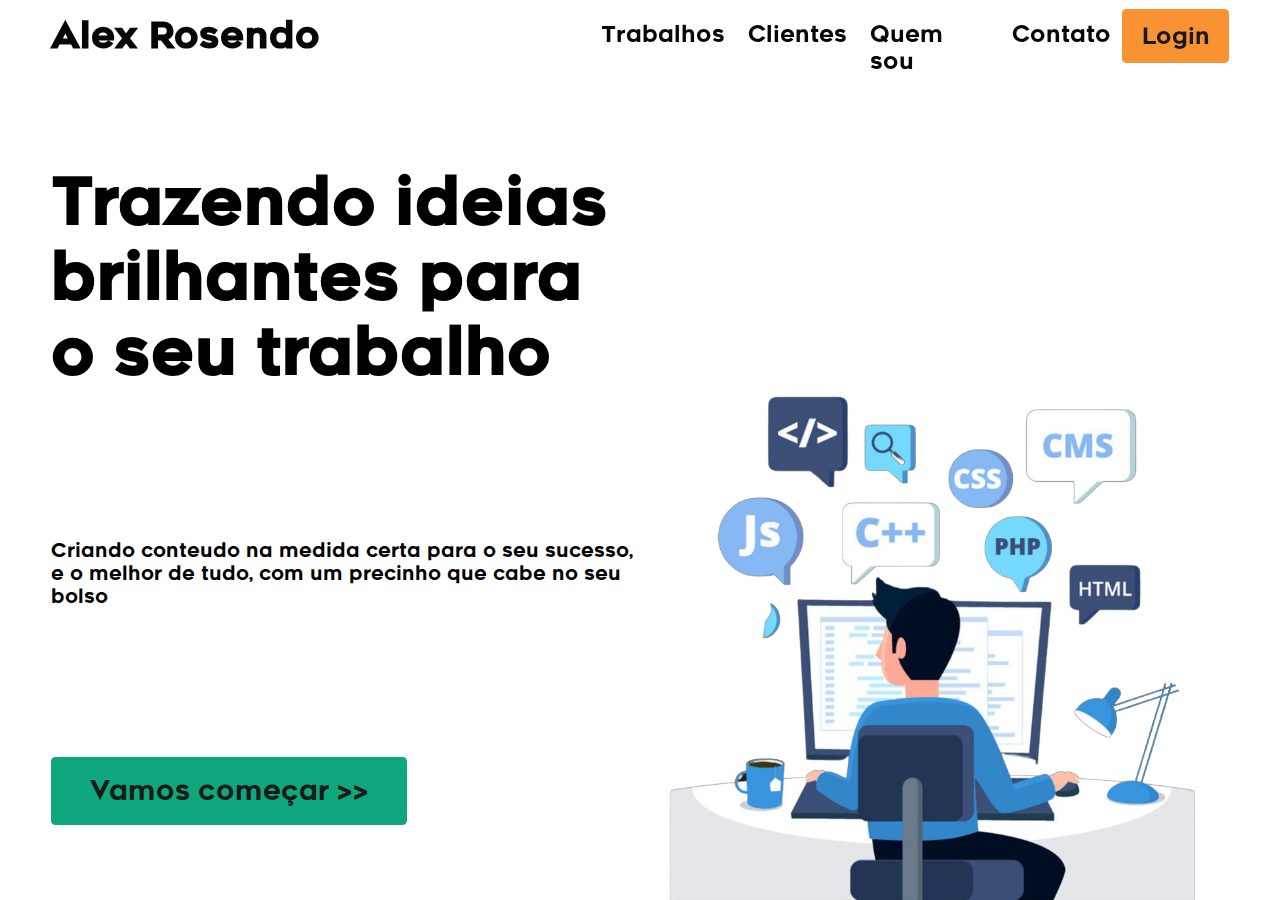
==== index.html @ 60f54d8a "primeiro commit" ====
<!DOCTYPE html>
<html lang="en">
<head>
    <meta charset="UTF-8">
    <meta http-equiv="X-UA-Compatible" content="IE=edge">
    <meta name="viewport" content="width=device-width, initial-scale=1.0">
    <link rel="stylesheet" href="style.css">
    <title>Document</title>
</head>
<body>
    <header>
        <div id="logo"><h1>Alex Rosendo</h1></div>
        <div id="menu-topo">
            <a class="botao-menu-topo" href="#">Trabalhos</a>
            <a class="botao-menu-topo" href="#">Clientes</a>
            <a class="botao-menu-topo" href="#">Quem sou</a>
            <a class="botao-menu-topo" href="#">Contato</a>
            <a id="botao-area-cliente" href="#">Login</a>
        </div>
    </header>
    <div id="conteudo">
        <div id="conteudo-one">
            <div id="co-one">
                <h1>Trazendo ideias brilhantes para o seu trabalho</h1>
                <p>Criando conteudo na medida certa para o seu sucesso, e o melhor de tudo, com um precinho que cabe no seu bolso</p>
                <div id="caixa-botao">
                    <a href="#" id="cta-one">Vamos começar >></a>
                </div>
            </div>
            <div id="co-two">
                <div id="controle-img">
                    <img src="imgs/dev-one.png" alt="">
                </div>
            </div>
        </div>
    </div>
</body>
</html>
---- style.css ----
/*fontes personalizadas*/
@font-face {
    font-family: 'Renogare-Regular';
    src: url(fonts/Renogare-Regular.otf) format('opentype');
    font-weight: normal;
    font-style: normal;
}

/*seletor universal*/
*{
    padding: 0;
    margin: 0;
    box-sizing: border-box;
    list-style: none;
    text-decoration: none;
    color: #080707;
    font-family: 'Renogare-Regular', 'Lucida Sans Unicode', 'Lucida Grande', 'Lucida Sans', Arial, sans-serif;
}

body{
    display: flex;
    flex-direction: column;
}

/*Inicio da formatação do header*/
header{
    background-color: #ffffff;
    display: flex;
    padding: 0 4vw;
    height: 8vh;
    align-items: center;
    justify-content: space-between;
    position: fixed;
    width: 100%;
}

header h1{
    font-size: 4vh;
}

#menu-topo{
    width: 50vw;
    height: 6vh;
    display: flex;
    justify-content: space-between;
    font-size: 2.5vh;
}

.botao-menu-topo{
    padding: 1.3vh;
}

.botao-menu-topo:hover{
    border-bottom: 2px solid rgb(26, 26, 26);
    padding: 1.4vh;
    font-size: 3vh;
    transition: 0.15s;

}

#botao-area-cliente{
    background-color: #f99232;
    color: rgb(26, 26, 26);
    display: flex;
    align-items: center;
    padding: 1.3vh 1.5vw;
    border-radius: 0.5vh;
}

#botao-area-cliente:hover{
    background-color: #095acf;
    color: #fff;
}

/*
Inicio da formatação do conteúdo

- Aonde se começa com CO é a abreviação de "ConteudoOne"
*/

/*Inicio da formatação do conteúdo One*/
#conteudo-one{
    width: 100%;
    height: 100vh;
    padding: 0 4vw;
    display: flex;
}

#co-one{
    width: 50vw;
    display: flex;
    flex-direction: column;
    justify-content: space-around;
}

#co-one h1{
    font-size: 5vw;
    font-family: 'Renogare-Regular';
    font-weight: 900;
    color: black;
}

#co-one p{
    font-size: 1.5vw;
    font-family: 'Renogare-Regular';
    color: black;
    background: url();
}

#co-two{
    width: 50vw;
}

#co-one, #co-two{
    padding-top: 10vh;
}

#cta-one{
    background-color: #10a77e;
    color: rgb(26, 26, 26);
    padding: 2vh 3vw;
    border-radius: 0.5vh;
    font-size: 3vh;
}

#caixa-botao{
    display: flex;
    justify-content: start;
}

/*Inicio da formatação do conteúdo Two*/

#co-two{
    width: 50vw;
    box-sizing: border-box;
    align-self: flex-end;
}

#controle-img{
    display: flex;
    justify-content: center;
    align-self: flex-end;
}

#controle-img img{
    display: block;
    width: 90%;
    height: 80%;
}
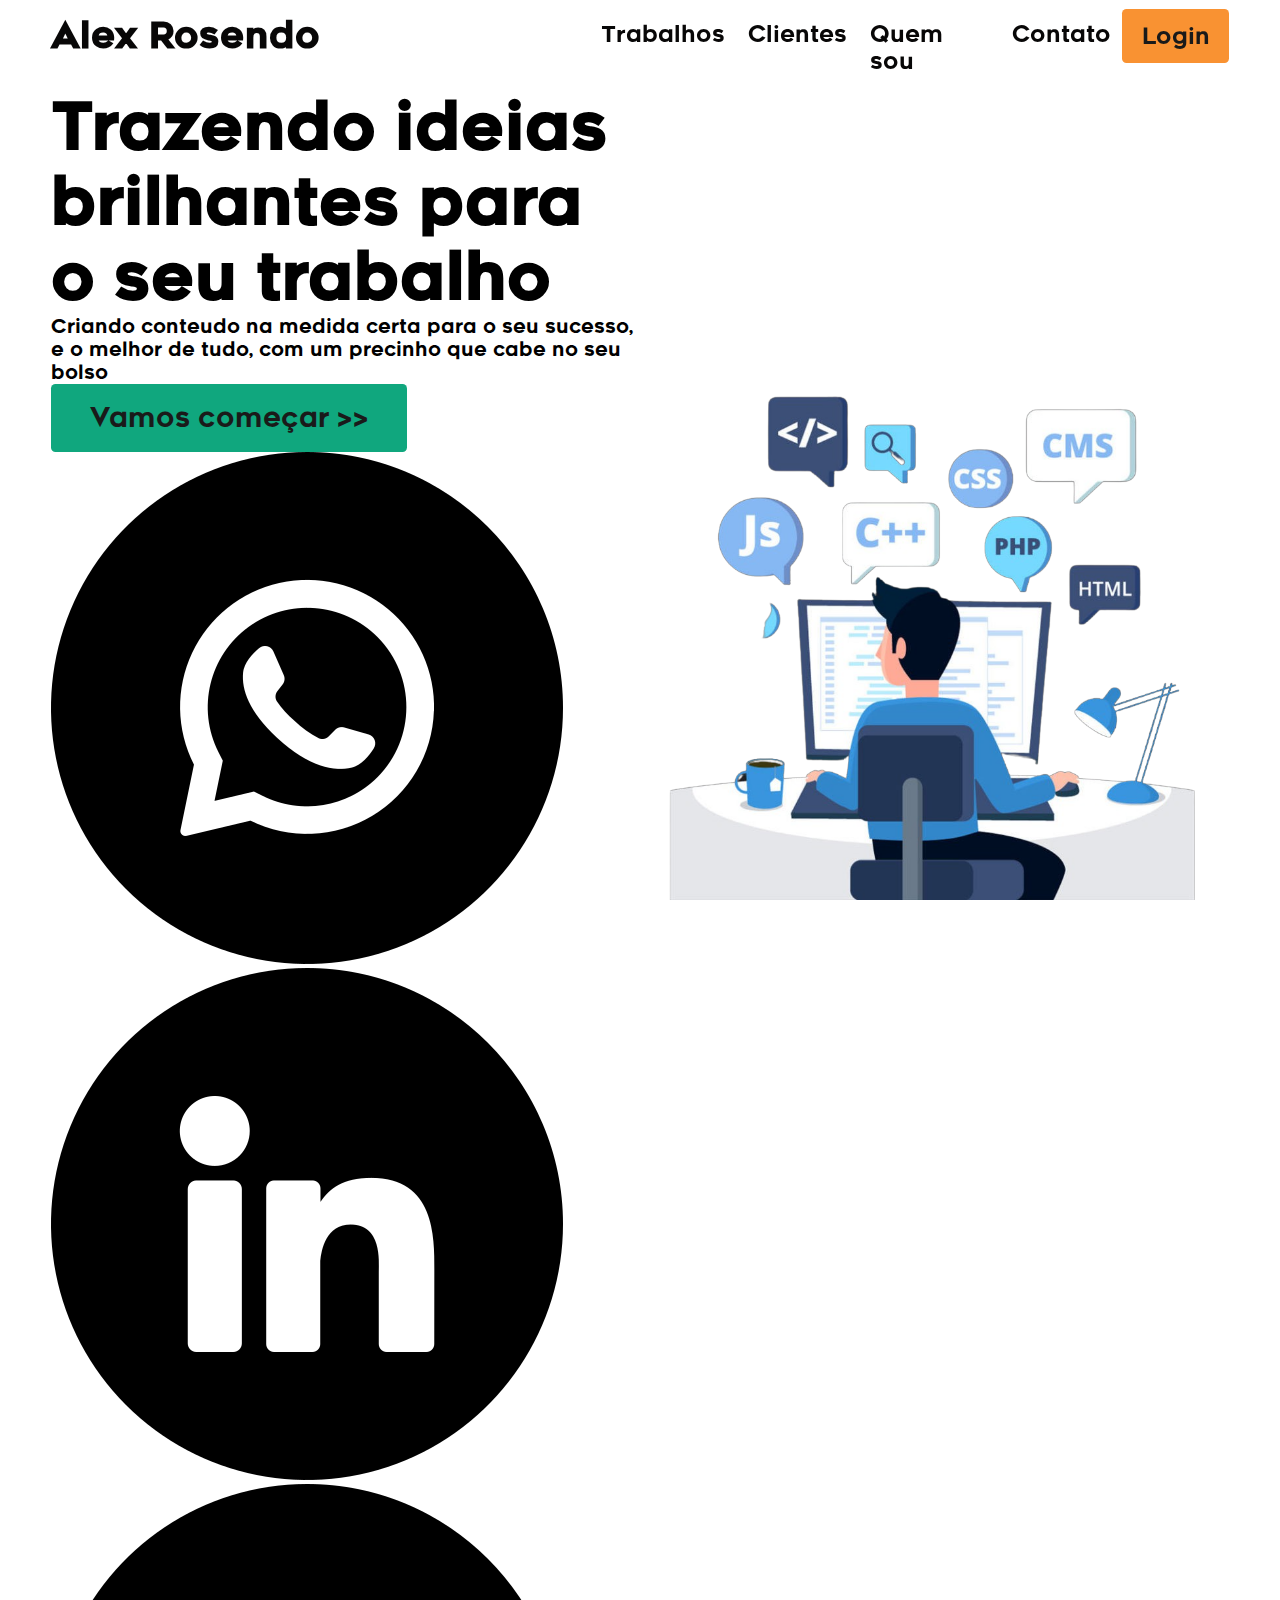
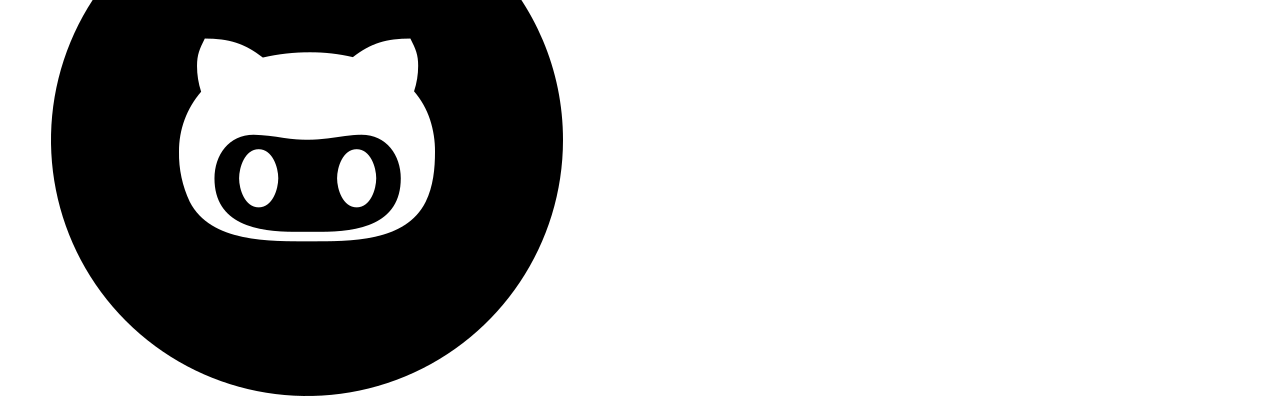
==== commit 20508f3d: "atualização quentinha" ====
--- a/index.html
+++ b/index.html
@@ -11,7 +11,7 @@
     <header>
         <div id="logo"><h1>Alex Rosendo</h1></div>
         <div id="menu-topo">
-            <a class="botao-menu-topo" href="#">Trabalhos</a>
+            <a class="botao-menu-topo" href="trabalhos.html">Trabalhos</a>
             <a class="botao-menu-topo" href="#">Clientes</a>
             <a class="botao-menu-topo" href="#">Quem sou</a>
             <a class="botao-menu-topo" href="#">Contato</a>
@@ -26,10 +26,15 @@
                 <div id="caixa-botao">
                     <a href="#" id="cta-one">Vamos começar >></a>
                 </div>
+                <div id="caixa-social">
+                    <a href="https://api.whatsapp.com/send?phone=87981191127" target="blank"><img src="/imgs/social/whatsapp.png" alt="icone do whatsapp"></a>
+                    <a href="https://www.linkedin.com/in/alex-rosendo/" target="blank"><img src="/imgs/social/linkedin.png" alt="icone do linkedin"></a>
+                    <a href="https://github.com/alexrosendo" target="blank"><img src="imgs/social/github.png" alt="icone do github"></a>
+                </div>
             </div>
             <div id="co-two">
                 <div id="controle-img">
-                    <img src="imgs/dev-one.png" alt="">
+                    <img src="imgs/dev-one.png" alt="imagem de um programador sentado em uma cadeira de frente a um computador. Ao seu lado esquerdo há uma xicara de café, ao seu lado direito há um abajour e acima dele há alguns baloões com as principais linguagens utilizada por desenvolvedores">
                 </div>
             </div>
         </div>
